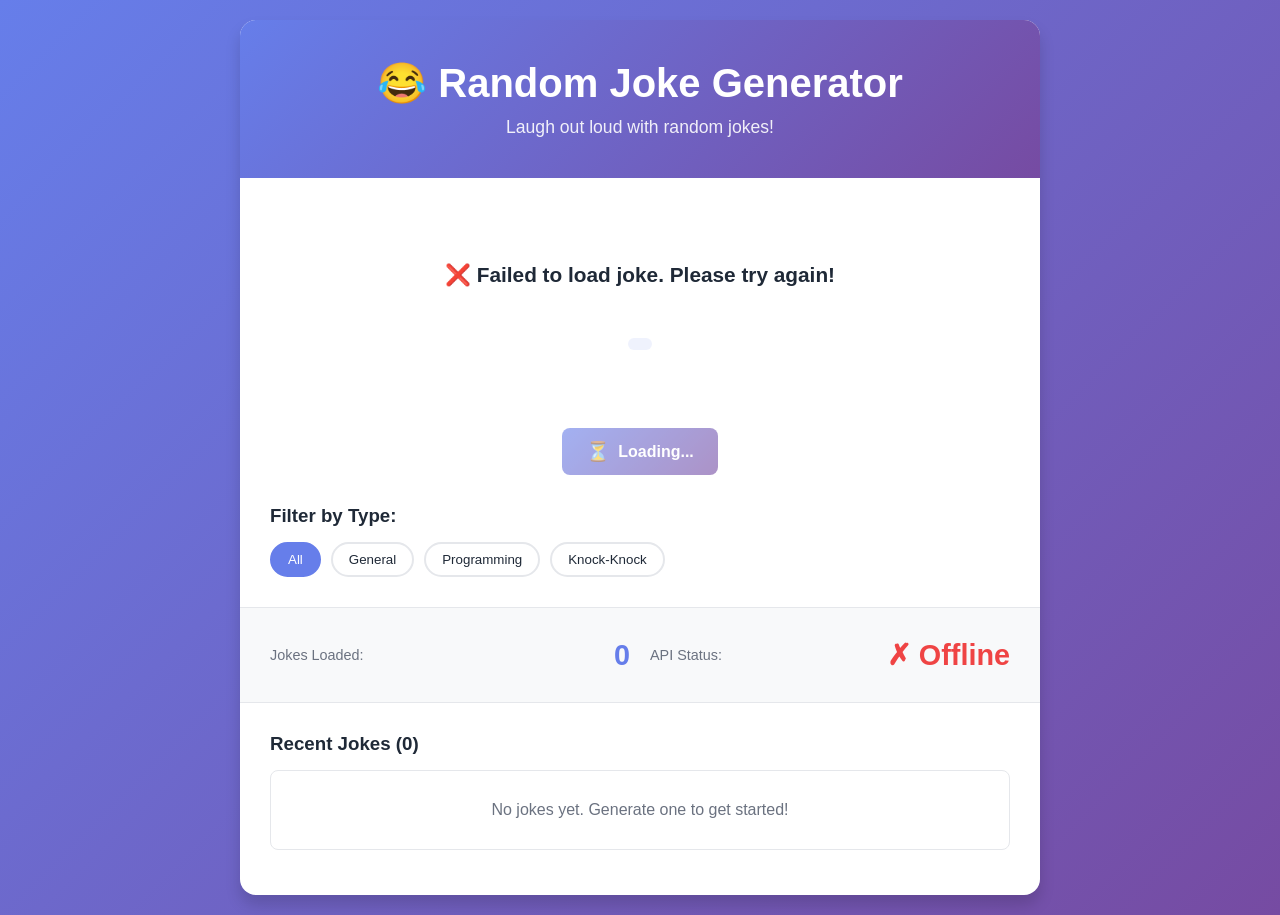
==== joke-index.html @ f7f8cf85 "Add complete Random Joke Generator with HTML, CSS, and JavaScript" ====
<!DOCTYPE html>
<html lang="en">
<head>
    <meta charset="UTF-8">
    <meta name="viewport" content="width=device-width, initial-scale=1.0">
    <title>Random Joke Generator</title>
    <link rel="stylesheet" href="joke-style.css">
</head>
<body>
    <div class="container">
        <div class="joke-card">
            <div class="header">
                <h1>😂 Random Joke Generator</h1>
                <p class="subtitle">Laugh out loud with random jokes!</p>
            </div>

            <div class="joke-display">
                <div class="joke-content" id="jokeContent">
                    <p class="loading">Loading a joke for you...</p>
                </div>
                <div class="joke-type" id="jokeType"></div>
            </div>

            <div class="controls">
                <button class="btn btn-primary" id="newJokeBtn" onclick="getNewJoke()">
                    <span class="btn-icon">🎭</span> Get New Joke
                </button>
                <button class="btn btn-secondary" id="copyBtn" onclick="copyJoke()" style="display: none;">
                    <span class="btn-icon">📋</span> Copy Joke
                </button>
                <button class="btn btn-info" id="shareBtn" onclick="shareJoke()" style="display: none;">
                    <span class="btn-icon">🔗</span> Share
                </button>
            </div>

            <div class="filter-section">
                <h3>Filter by Type:</h3>
                <div class="filter-buttons">
                    <button class="filter-btn active" onclick="setFilter('all')">All</button>
                    <button class="filter-btn" onclick="setFilter('general')">General</button>
                    <button class="filter-btn" onclick="setFilter('programming')">Programming</button>
                    <button class="filter-btn" onclick="setFilter('knock-knock')">Knock-Knock</button>
                </div>
            </div>

            <div class="stats">
                <div class="stat">
                    <span class="stat-label">Jokes Loaded:</span>
                    <span class="stat-value" id="jokesCount">0</span>
                </div>
                <div class="stat">
                    <span class="stat-label">API Status:</span>
                    <span class="stat-value status-good" id="apiStatus">✓ Online</span>
                </div>
            </div>

            <div class="history-section">
                <h3>Recent Jokes <span id="historyCount">(0)</span></h3>
                <div class="history-list" id="historyList">
                    <p class="empty-message">No jokes yet. Generate one to get started!</p>
                </div>
                <button class="btn btn-danger btn-small" id="clearHistoryBtn" onclick="clearHistory()" style="display: none;">
                    Clear History
                </button>
            </div>
        </div>
    </div>

    <!-- Toast Notification -->
    <div class="toast" id="toast"></div>

    <script src="joke-app.js"></script>
</body>
</html>
---- joke-style.css ----
* {
    margin: 0;
    padding: 0;
    box-sizing: border-box;
}

:root {
    --primary-color: #667eea;
    --secondary-color: #764ba2;
    --success-color: #10b981;
    --danger-color: #ef4444;
    --info-color: #06b6d4;
    --warning-color: #f59e0b;
    --light-bg: #f8f9fa;
    --card-bg: #ffffff;
    --border-color: #e5e7eb;
    --text-dark: #1f2937;
    --text-light: #6b7280;
    --shadow-sm: 0 1px 2px rgba(0, 0, 0, 0.05);
    --shadow-md: 0 4px 6px rgba(0, 0, 0, 0.1);
    --shadow-lg: 0 10px 15px rgba(0, 0, 0, 0.15);
}

body {
    font-family: 'Segoe UI', Tahoma, Geneva, Verdana, sans-serif;
    background: linear-gradient(135deg, #667eea 0%, #764ba2 100%);
    min-height: 100vh;
    display: flex;
    align-items: center;
    justify-content: center;
    padding: 20px;
}

.container {
    width: 100%;
    max-width: 800px;
}

.joke-card {
    background: var(--card-bg);
    border-radius: 16px;
    box-shadow: var(--shadow-lg);
    overflow: hidden;
}

.header {
    background: linear-gradient(135deg, #667eea 0%, #764ba2 100%);
    color: white;
    padding: 40px 30px;
    text-align: center;
}

.header h1 {
    font-size: 2.5em;
    margin-bottom: 10px;
}

.subtitle {
    font-size: 1.1em;
    opacity: 0.9;
}

.joke-display {
    padding: 40px 30px;
    min-height: 250px;
    display: flex;
    flex-direction: column;
    justify-content: center;
    align-items: center;
}

.joke-content {
    width: 100%;
    text-align: center;
    margin-bottom: 20px;
}

.joke-content p {
    font-size: 1.3em;
    line-height: 1.8;
    color: var(--text-dark);
    word-wrap: break-word;
    margin-bottom: 15px;
}

.joke-content .punchline {
    font-size: 1.2em;
    color: var(--primary-color);
    font-weight: 600;
    margin-top: 20px;
    padding-top: 20px;
    border-top: 2px solid var(--border-color);
}

.loading {
    color: var(--text-light);
    font-style: italic;
}

.error {
    color: var(--danger-color);
    font-weight: 600;
}

.joke-type {
    display: inline-block;
    background: rgba(102, 126, 234, 0.1);
    color: var(--primary-color);
    padding: 6px 12px;
    border-radius: 20px;
    font-size: 0.9em;
    font-weight: 600;
    text-transform: capitalize;
    margin-top: 10px;
}

.controls {
    display: flex;
    gap: 10px;
    padding: 0 30px 30px;
    flex-wrap: wrap;
    justify-content: center;
}

.btn {
    padding: 12px 24px;
    border: none;
    border-radius: 8px;
    font-size: 1em;
    cursor: pointer;
    transition: all 0.3s ease;
    font-weight: 600;
    display: flex;
    align-items: center;
    gap: 8px;
}

.btn-icon {
    font-size: 1.2em;
}

.btn-primary {
    background: linear-gradient(135deg, #667eea 0%, #764ba2 100%);
    color: white;
}

.btn-primary:hover {
    transform: translateY(-2px);
    box-shadow: var(--shadow-md);
}

.btn-primary:active {
    transform: translateY(0);
}

.btn-secondary {
    background: var(--text-light);
    color: white;
}

.btn-secondary:hover {
    background: var(--text-dark);
    transform: translateY(-2px);
}

.btn-info {
    background: var(--info-color);
    color: white;
}

.btn-info:hover {
    background: #0891b2;
    transform: translateY(-2px);
}

.btn-danger {
    background: var(--danger-color);
    color: white;
}

.btn-danger:hover {
    background: #dc2626;
}

.btn-small {
    padding: 8px 16px;
    font-size: 0.9em;
}

.btn:disabled {
    opacity: 0.6;
    cursor: not-allowed;
    transform: none;
}

.filter-section {
    padding: 0 30px;
    margin-bottom: 30px;
}

.filter-section h3 {
    margin-bottom: 15px;
    color: var(--text-dark);
}

.filter-buttons {
    display: flex;
    gap: 10px;
    flex-wrap: wrap;
}

.filter-btn {
    padding: 8px 16px;
    border: 2px solid var(--border-color);
    background: white;
    border-radius: 20px;
    cursor: pointer;
    transition: all 0.3s ease;
    font-weight: 500;
    color: var(--text-dark);
}

.filter-btn:hover {
    border-color: var(--primary-color);
    color: var(--primary-color);
}

.filter-btn.active {
    background: var(--primary-color);
    color: white;
    border-color: var(--primary-color);
}

.stats {
    display: grid;
    grid-template-columns: repeat(auto-fit, minmax(150px, 1fr));
    gap: 20px;
    padding: 30px;
    background: var(--light-bg);
    border-top: 1px solid var(--border-color);
    border-bottom: 1px solid var(--border-color);
}

.stat {
    display: flex;
    justify-content: space-between;
    align-items: center;
}

.stat-label {
    color: var(--text-light);
    font-size: 0.9em;
    font-weight: 500;
}

.stat-value {
    font-size: 1.8em;
    font-weight: 700;
    color: var(--primary-color);
}

.status-good {
    color: var(--success-color);
}

.status-error {
    color: var(--danger-color);
}

.history-section {
    padding: 30px;
}

.history-section h3 {
    margin-bottom: 15px;
    color: var(--text-dark);
}

.history-list {
    max-height: 300px;
    overflow-y: auto;
    border: 1px solid var(--border-color);
    border-radius: 8px;
    padding: 0;
    margin-bottom: 15px;
}

.history-item {
    padding: 15px;
    border-bottom: 1px solid var(--border-color);
    cursor: pointer;
    transition: all 0.3s ease;
    background: white;
}

.history-item:last-child {
    border-bottom: none;
}

.history-item:hover {
    background: var(--light-bg);
    transform: translateX(5px);
}

.history-item-type {
    font-size: 0.85em;
    color: var(--text-light);
    margin-bottom: 5px;
    text-transform: capitalize;
}

.history-item-text {
    color: var(--text-dark);
    line-height: 1.5;
    word-break: break-word;
}

.empty-message {
    text-align: center;
    color: var(--text-light);
    padding: 30px 15px;
}

.toast {
    position: fixed;
    bottom: -100px;
    right: 20px;
    background: var(--text-dark);
    color: white;
    padding: 16px 24px;
    border-radius: 8px;
    box-shadow: var(--shadow-lg);
    transition: bottom 0.3s ease;
    z-index: 1000;
    max-width: 300px;
}

.toast.show {
    bottom: 20px;
}

.toast.success {
    background: var(--success-color);
}

.toast.error {
    background: var(--danger-color);
}

.history-list::-webkit-scrollbar {
    width: 6px;
}

.history-list::-webkit-scrollbar-track {
    background: var(--light-bg);
    border-radius: 3px;
}

.history-list::-webkit-scrollbar-thumb {
    background: var(--primary-color);
    border-radius: 3px;
}

.history-list::-webkit-scrollbar-thumb:hover {
    background: var(--secondary-color);
}

@media (max-width: 600px) {
    .header h1 {
        font-size: 1.8em;
    }

    .joke-display {
        padding: 30px 20px;
        min-height: 200px;
    }

    .joke-content p {
        font-size: 1.1em;
    }

    .controls {
        padding: 0 20px 20px;
    }

    .filter-section,
    .stats,
    .history-section {
        padding: 20px;
    }

    .btn {
        flex: 1;
        min-width: 120px;
    }

    .filter-buttons {
        flex-direction: column;
    }

    .filter-btn {
        width: 100%;
    }

    .stats {
        grid-template-columns: 1fr;
    }

    .stat {
        flex-direction: column;
        gap: 5px;
    }

    .toast {
        right: 10px;
        left: 10px;
        max-width: none;
    }
}

@keyframes pulse {
    0%, 100% { opacity: 1; }
    50% { opacity: 0.5; }
}
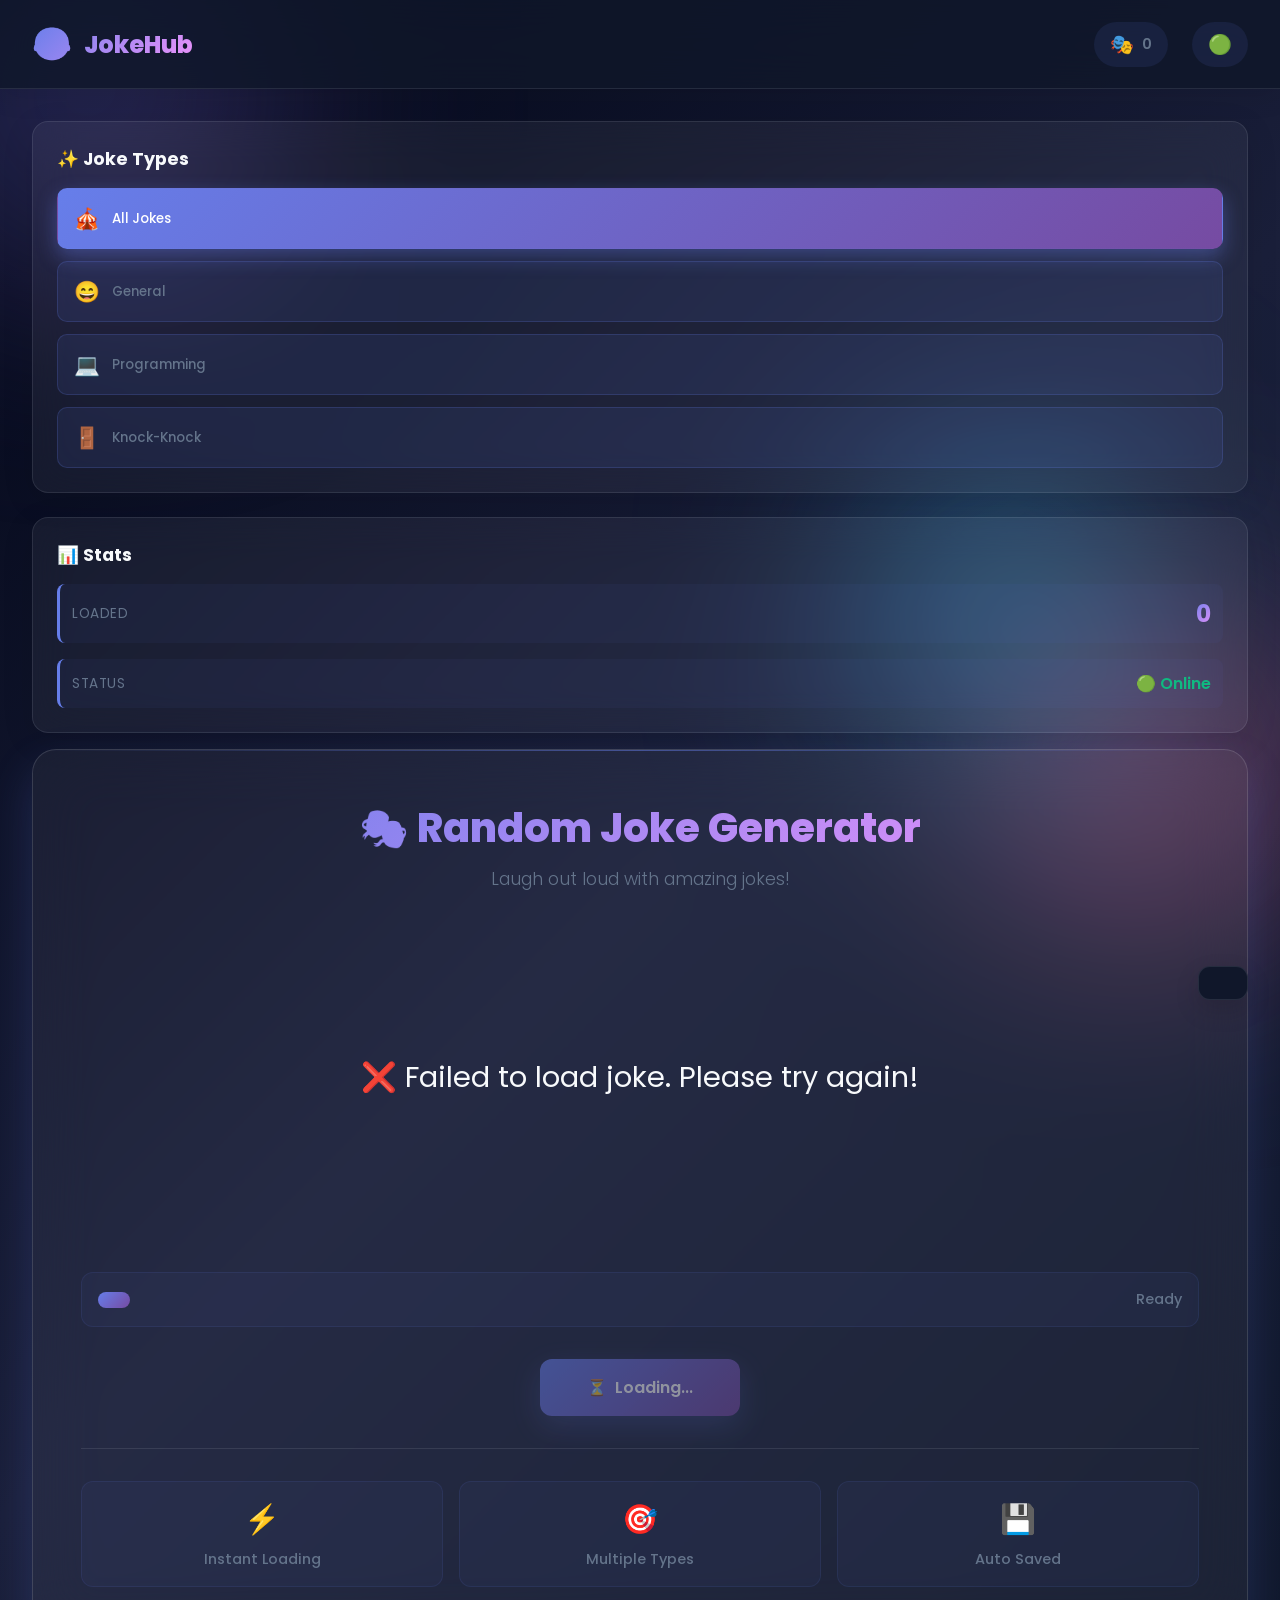
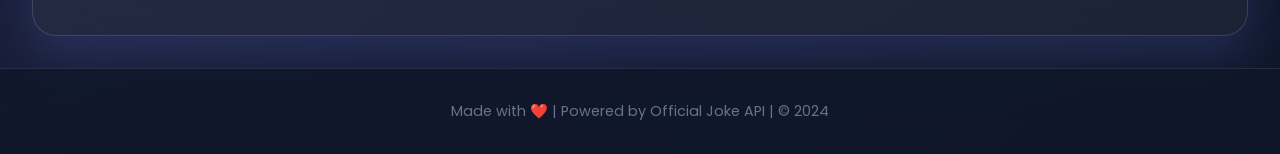
==== commit cc3ad069: "🎨 Upgrade joke generator with amazing cool modern glassmorphism design and layout" ====
--- a/joke-index.html
+++ b/joke-index.html
@@ -3,72 +3,159 @@
 <head>
     <meta charset="UTF-8">
     <meta name="viewport" content="width=device-width, initial-scale=1.0">
-    <title>Random Joke Generator</title>
+    <title>Random Joke Generator - Cool Design</title>
     <link rel="stylesheet" href="joke-style.css">
 </head>
 <body>
+    <!-- Animated Background -->
+    <div class="animated-bg">
+        <div class="blob blob-1"></div>
+        <div class="blob blob-2"></div>
+        <div class="blob blob-3"></div>
+    </div>
+
     <div class="container">
-        <div class="joke-card">
-            <div class="header">
-                <h1>😂 Random Joke Generator</h1>
-                <p class="subtitle">Laugh out loud with random jokes!</p>
+        <!-- Navigation Header -->
+        <div class="navbar">
+            <div class="nav-brand">
+                <span class="brand-icon">😂</span>
+                <span class="brand-text">JokeHub</span>
             </div>
-
-            <div class="joke-display">
-                <div class="joke-content" id="jokeContent">
-                    <p class="loading">Loading a joke for you...</p>
+            <div class="nav-stats">
+                <div class="nav-stat">
+                    <span class="stat-icon">🎭</span>
+                    <span id="navJokesCount">0</span>
                 </div>
-                <div class="joke-type" id="jokeType"></div>
-            </div>
-
-            <div class="controls">
-                <button class="btn btn-primary" id="newJokeBtn" onclick="getNewJoke()">
-                    <span class="btn-icon">🎭</span> Get New Joke
-                </button>
-                <button class="btn btn-secondary" id="copyBtn" onclick="copyJoke()" style="display: none;">
-                    <span class="btn-icon">📋</span> Copy Joke
-                </button>
-                <button class="btn btn-info" id="shareBtn" onclick="shareJoke()" style="display: none;">
-                    <span class="btn-icon">🔗</span> Share
-                </button>
-            </div>
-
-            <div class="filter-section">
-                <h3>Filter by Type:</h3>
-                <div class="filter-buttons">
-                    <button class="filter-btn active" onclick="setFilter('all')">All</button>
-                    <button class="filter-btn" onclick="setFilter('general')">General</button>
-                    <button class="filter-btn" onclick="setFilter('programming')">Programming</button>
-                    <button class="filter-btn" onclick="setFilter('knock-knock')">Knock-Knock</button>
+                <div class="nav-stat">
+                    <span class="stat-icon" id="navApiStatus">🟢</span>
                 </div>
             </div>
+        </div>
 
-            <div class="stats">
-                <div class="stat">
-                    <span class="stat-label">Jokes Loaded:</span>
-                    <span class="stat-value" id="jokesCount">0</span>
+        <div class="main-content">
+            <!-- Sidebar -->
+            <aside class="sidebar">
+                <div class="sidebar-card filter-card">
+                    <h3>✨ Joke Types</h3>
+                    <div class="filter-buttons-vertical">
+                        <button class="filter-btn-vertical active" onclick="setFilter('all')">
+                            <span class="filter-icon">🎪</span>
+                            <span>All Jokes</span>
+                        </button>
+                        <button class="filter-btn-vertical" onclick="setFilter('general')">
+                            <span class="filter-icon">😄</span>
+                            <span>General</span>
+                        </button>
+                        <button class="filter-btn-vertical" onclick="setFilter('programming')">
+                            <span class="filter-icon">💻</span>
+                            <span>Programming</span>
+                        </button>
+                        <button class="filter-btn-vertical" onclick="setFilter('knock-knock')">
+                            <span class="filter-icon">🚪</span>
+                            <span>Knock-Knock</span>
+                        </button>
+                    </div>
                 </div>
-                <div class="stat">
-                    <span class="stat-label">API Status:</span>
-                    <span class="stat-value status-good" id="apiStatus">✓ Online</span>
+
+                <div class="sidebar-card stats-card">
+                    <h3>📊 Stats</h3>
+                    <div class="stats-vertical">
+                        <div class="stat-item">
+                            <span class="stat-label">Loaded</span>
+                            <span class="stat-value-big" id="sidebarJokesCount">0</span>
+                        </div>
+                        <div class="stat-item">
+                            <span class="stat-label">Status</span>
+                            <span class="stat-status" id="sidebarApiStatus">🟢 Online</span>
+                        </div>
+                    </div>
                 </div>
-            </div>
+            </aside>
 
-            <div class="history-section">
-                <h3>Recent Jokes <span id="historyCount">(0)</span></h3>
-                <div class="history-list" id="historyList">
-                    <p class="empty-message">No jokes yet. Generate one to get started!</p>
+            <!-- Main Joke Display -->
+            <main class="main-joke-section">
+                <div class="joke-card-main">
+                    <div class="joke-card-header">
+                        <h1>🎭 Random Joke Generator</h1>
+                        <p class="header-subtitle">Laugh out loud with amazing jokes!</p>
+                    </div>
+
+                    <div class="joke-display-main">
+                        <div class="joke-content-main" id="jokeContent">
+                            <div class="loading-spinner">
+                                <div class="spinner"></div>
+                                <p>Loading a joke for you...</p>
+                            </div>
+                        </div>
+                    </div>
+
+                    <div class="joke-info-bar">
+                        <span class="joke-type-badge" id="jokeType">Waiting...</span>
+                        <span class="joke-counter" id="jokeCounter">Ready</span>
+                    </div>
+
+                    <div class="controls-main">
+                        <button class="btn btn-main" id="newJokeBtn" onclick="getNewJoke()">
+                            <span class="btn-icon-main">🎭</span>
+                            <span class="btn-text">Get New Joke</span>
+                            <span class="btn-shimmer"></span>
+                        </button>
+                        <button class="btn btn-secondary-main" id="copyBtn" onclick="copyJoke()" style="display: none;">
+                            <span class="btn-icon-main">📋</span>
+                            <span>Copy</span>
+                        </button>
+                        <button class="btn btn-secondary-main" id="shareBtn" onclick="shareJoke()" style="display: none;">
+                            <span class="btn-icon-main">🔗</span>
+                            <span>Share</span>
+                        </button>
+                    </div>
+
+                    <div class="joke-features">
+                        <div class="feature">
+                            <span class="feature-icon">⚡</span>
+                            <span class="feature-text">Instant Loading</span>
+                        </div>
+                        <div class="feature">
+                            <span class="feature-icon">🎯</span>
+                            <span class="feature-text">Multiple Types</span>
+                        </div>
+                        <div class="feature">
+                            <span class="feature-icon">💾</span>
+                            <span class="feature-text">Auto Saved</span>
+                        </div>
+                    </div>
                 </div>
-                <button class="btn btn-danger btn-small" id="clearHistoryBtn" onclick="clearHistory()" style="display: none;">
-                    Clear History
-                </button>
-            </div>
+            </main>
+
+            <!-- Right Sidebar - History -->
+            <aside class="sidebar sidebar-right">
+                <div class="sidebar-card history-card">
+                    <div class="history-header">
+                        <h3>📜 Recent Jokes</h3>
+                        <span class="history-badge" id="historyCount">0</span>
+                    </div>
+                    <div class="history-list-scroll" id="historyList">
+                        <p class="empty-history">No jokes yet. Generate one!</p>
+                    </div>
+                    <button class="btn btn-clear" id="clearHistoryBtn" onclick="clearHistory()" style="display: none;">
+                        🗑️ Clear
+                    </button>
+                </div>
+            </aside>
         </div>
+
+        <!-- Footer -->
+        <footer class="footer">
+            <p>Made with ❤️ | Powered by Official Joke API | © 2024</p>
+        </footer>
     </div>
 
     <!-- Toast Notification -->
     <div class="toast" id="toast"></div>
 
+    <!-- Particle Effect -->
+    <div class="particle-container" id="particleContainer"></div>
+
     <script src="joke-app.js"></script>
 </body>
 </html>
--- a/joke-style.css
+++ b/joke-style.css
@@ -1,3 +1,5 @@
+@import url('https://fonts.googleapis.com/css2?family=Poppins:wght@300;400;500;600;700;800&display=swap');
+
 * {
     margin: 0;
     padding: 0;
@@ -5,420 +7,875 @@
 }
 
 :root {
-    --primary-color: #667eea;
-    --secondary-color: #764ba2;
-    --success-color: #10b981;
-    --danger-color: #ef4444;
-    --info-color: #06b6d4;
-    --warning-color: #f59e0b;
-    --light-bg: #f8f9fa;
-    --card-bg: #ffffff;
-    --border-color: #e5e7eb;
-    --text-dark: #1f2937;
-    --text-light: #6b7280;
+    --primary: #667eea;
+    --secondary: #764ba2;
+    --accent: #f093fb;
+    --success: #10b981;
+    --danger: #ef4444;
+    --warning: #f59e0b;
+    --info: #06b6d4;
+    --dark: #0f172a;
+    --darker: #020617;
+    --light: #f8fafc;
+    --gray-light: #e2e8f0;
+    --gray: #cbd5e1;
+    --gray-dark: #64748b;
+    --text: #1e293b;
+    --text-light: #64748b;
     --shadow-sm: 0 1px 2px rgba(0, 0, 0, 0.05);
     --shadow-md: 0 4px 6px rgba(0, 0, 0, 0.1);
-    --shadow-lg: 0 10px 15px rgba(0, 0, 0, 0.15);
+    --shadow-lg: 0 10px 25px rgba(0, 0, 0, 0.15);
+    --shadow-xl: 0 20px 45px rgba(102, 126, 234, 0.2);
+}
+
+html {
+    scroll-behavior: smooth;
 }
 
 body {
-    font-family: 'Segoe UI', Tahoma, Geneva, Verdana, sans-serif;
+    font-family: 'Poppins', sans-serif;
+    background: linear-gradient(135deg, var(--darker) 0%, #1a1f3a 50%, var(--dark) 100%);
+    min-height: 100vh;
+    color: var(--text);
+    overflow-x: hidden;
+    position: relative;
+}
+
+/* Animated Background */
+.animated-bg {
+    position: fixed;
+    top: 0;
+    left: 0;
+    width: 100%;
+    height: 100%;
+    z-index: 0;
+    pointer-events: none;
+}
+
+.blob {
+    position: absolute;
+    border-radius: 50%;
+    filter: blur(100px);
+    opacity: 0.3;
+    mix-blend-mode: screen;
+}
+
+.blob-1 {
+    width: 400px;
+    height: 400px;
     background: linear-gradient(135deg, #667eea 0%, #764ba2 100%);
+    top: -100px;
+    left: -100px;
+    animation: float 20s infinite ease-in-out;
+}
+
+.blob-2 {
+    width: 350px;
+    height: 350px;
+    background: linear-gradient(135deg, #f093fb 0%, #f5576c 100%);
+    bottom: -50px;
+    right: -50px;
+    animation: float 25s infinite ease-in-out reverse;
+    animation-delay: 5s;
+}
+
+.blob-3 {
+    width: 300px;
+    height: 300px;
+    background: linear-gradient(135deg, #4facfe 0%, #00f2fe 100%);
+    top: 50%;
+    right: 10%;
+    animation: float 30s infinite ease-in-out;
+    animation-delay: 10s;
+}
+
+@keyframes float {
+    0%, 100% {
+        transform: translate(0, 0) scale(1);
+    }
+    33% {
+        transform: translate(30px, -50px) scale(1.1);
+    }
+    66% {
+        transform: translate(-20px, 20px) scale(0.9);
+    }
+}
+
+.container {
+    position: relative;
+    z-index: 1;
+    display: flex;
+    flex-direction: column;
     min-height: 100vh;
-    display: flex;
-    align-items: center;
+}
+
+/* Navigation Bar */
+.navbar {
+    background: rgba(15, 23, 42, 0.8);
+    backdrop-filter: blur(20px);
+    border-bottom: 1px solid rgba(226, 232, 240, 0.1);
+    padding: 1.25rem 2rem;
+    display: flex;
+    justify-content: space-between;
+    align-items: center;
+    position: sticky;
+    top: 0;
+    z-index: 100;
+    box-shadow: 0 4px 30px rgba(0, 0, 0, 0.1);
+}
+
+.nav-brand {
+    display: flex;
+    align-items: center;
+    gap: 0.75rem;
+    font-size: 1.5rem;
+    font-weight: 800;
+    background: linear-gradient(135deg, #667eea 0%, #f093fb 100%);
+    -webkit-background-clip: text;
+    -webkit-text-fill-color: transparent;
+    background-clip: text;
+}
+
+.brand-icon {
+    font-size: 2rem;
+}
+
+.nav-stats {
+    display: flex;
+    gap: 1.5rem;
+    align-items: center;
+}
+
+.nav-stat {
+    display: flex;
+    align-items: center;
+    gap: 0.5rem;
+    background: rgba(102, 126, 234, 0.1);
+    padding: 0.5rem 1rem;
+    border-radius: 50px;
+    font-weight: 600;
+    color: var(--text-light);
+    font-size: 0.9rem;
+}
+
+.stat-icon {
+    font-size: 1.2rem;
+}
+
+/* Main Layout */
+.main-content {
+    display: grid;
+    grid-template-columns: 280px 1fr 320px;
+    gap: 2rem;
+    padding: 2rem;
+    flex: 1;
+    max-width: 1600px;
+    margin: 0 auto;
+    width: 100%;
+}
+
+/* Sidebar */
+.sidebar {
+    display: flex;
+    flex-direction: column;
+    gap: 1.5rem;
+}
+
+.sidebar-card {
+    background: rgba(255, 255, 255, 0.05);
+    backdrop-filter: blur(20px);
+    border: 1px solid rgba(226, 232, 240, 0.1);
+    border-radius: 16px;
+    padding: 1.5rem;
+    box-shadow: 0 8px 32px rgba(0, 0, 0, 0.1);
+    transition: all 0.3s ease;
+}
+
+.sidebar-card:hover {
+    background: rgba(255, 255, 255, 0.08);
+    border-color: rgba(102, 126, 234, 0.3);
+    transform: translateY(-5px);
+}
+
+.sidebar-card h3 {
+    color: var(--light);
+    margin-bottom: 1rem;
+    font-size: 1.1rem;
+    display: flex;
+    align-items: center;
+    gap: 0.5rem;
+}
+
+/* Filter Buttons */
+.filter-buttons-vertical {
+    display: flex;
+    flex-direction: column;
+    gap: 0.75rem;
+}
+
+.filter-btn-vertical {
+    display: flex;
+    align-items: center;
+    gap: 0.75rem;
+    padding: 0.875rem 1rem;
+    background: rgba(102, 126, 234, 0.1);
+    border: 1px solid rgba(102, 126, 234, 0.2);
+    border-radius: 10px;
+    color: var(--text-light);
+    cursor: pointer;
+    transition: all 0.3s ease;
+    font-weight: 500;
+    font-family: 'Poppins', sans-serif;
+}
+
+.filter-btn-vertical:hover {
+    background: rgba(102, 126, 234, 0.2);
+    border-color: rgba(102, 126, 234, 0.4);
+    transform: translateX(5px);
+}
+
+.filter-btn-vertical.active {
+    background: linear-gradient(135deg, #667eea 0%, #764ba2 100%);
+    border-color: transparent;
+    color: white;
+    box-shadow: 0 8px 20px rgba(102, 126, 234, 0.4);
+}
+
+.filter-icon {
+    font-size: 1.3rem;
+}
+
+/* Stats Vertical */
+.stats-vertical {
+    display: flex;
+    flex-direction: column;
+    gap: 1rem;
+}
+
+.stat-item {
+    display: flex;
+    justify-content: space-between;
+    align-items: center;
+    padding: 0.75rem;
+    background: rgba(102, 126, 234, 0.05);
+    border-radius: 8px;
+    border-left: 3px solid var(--primary);
+}
+
+.stat-label {
+    font-size: 0.85rem;
+    color: var(--text-light);
+    text-transform: uppercase;
+    letter-spacing: 0.5px;
+}
+
+.stat-value-big {
+    font-size: 1.5rem;
+    font-weight: 700;
+    background: linear-gradient(135deg, #667eea 0%, #f093fb 100%);
+    -webkit-background-clip: text;
+    -webkit-text-fill-color: transparent;
+    background-clip: text;
+}
+
+.stat-status {
+    font-weight: 600;
+    color: var(--success);
+}
+
+/* Main Joke Section */
+.main-joke-section {
+    display: flex;
     justify-content: center;
-    padding: 20px;
-}
-
-.container {
+    align-items: center;
+}
+
+.joke-card-main {
     width: 100%;
-    max-width: 800px;
-}
-
-.joke-card {
-    background: var(--card-bg);
-    border-radius: 16px;
-    box-shadow: var(--shadow-lg);
+    background: rgba(255, 255, 255, 0.05);
+    backdrop-filter: blur(30px);
+    border: 1px solid rgba(226, 232, 240, 0.15);
+    border-radius: 24px;
+    padding: 3rem;
+    box-shadow: var(--shadow-xl);
     overflow: hidden;
-}
-
-.header {
+    position: relative;
+}
+
+.joke-card-main::before {
+    content: '';
+    position: absolute;
+    top: 0;
+    left: 0;
+    right: 0;
+    height: 1px;
+    background: linear-gradient(90deg, transparent, rgba(102, 126, 234, 0.5), transparent);
+}
+
+.joke-card-header {
+    text-align: center;
+    margin-bottom: 3rem;
+}
+
+.joke-card-header h1 {
+    font-size: 2.5rem;
+    font-weight: 800;
+    background: linear-gradient(135deg, #667eea 0%, #f093fb 100%);
+    -webkit-background-clip: text;
+    -webkit-text-fill-color: transparent;
+    background-clip: text;
+    margin-bottom: 0.5rem;
+}
+
+.header-subtitle {
+    color: var(--text-light);
+    font-size: 1.1rem;
+    font-weight: 300;
+}
+
+/* Joke Display */
+.joke-display-main {
+    min-height: 300px;
+    display: flex;
+    align-items: center;
+    justify-content: center;
+    margin-bottom: 2rem;
+    position: relative;
+}
+
+.joke-content-main {
+    width: 100%;
+    text-align: center;
+}
+
+.joke-content-main p {
+    font-size: 1.8rem;
+    line-height: 1.8;
+    color: var(--light);
+    margin-bottom: 1.5rem;
+    word-wrap: break-word;
+    animation: fadeIn 0.6s ease-out;
+}
+
+.joke-content-main .punchline {
+    font-size: 1.6rem;
+    font-weight: 700;
+    background: linear-gradient(135deg, #667eea 0%, #f093fb 100%);
+    -webkit-background-clip: text;
+    -webkit-text-fill-color: transparent;
+    background-clip: text;
+    margin-top: 1.5rem;
+    padding-top: 1.5rem;
+    border-top: 2px solid rgba(102, 126, 234, 0.3);
+}
+
+@keyframes fadeIn {
+    from {
+        opacity: 0;
+        transform: translateY(10px);
+    }
+    to {
+        opacity: 1;
+        transform: translateY(0);
+    }
+}
+
+/* Loading Spinner */
+.loading-spinner {
+    display: flex;
+    flex-direction: column;
+    align-items: center;
+    gap: 1.5rem;
+}
+
+.spinner {
+    width: 50px;
+    height: 50px;
+    border: 3px solid rgba(102, 126, 234, 0.2);
+    border-top-color: #667eea;
+    border-radius: 50%;
+    animation: spin 1s linear infinite;
+}
+
+@keyframes spin {
+    to { transform: rotate(360deg); }
+}
+
+.loading-spinner p {
+    color: var(--text-light);
+    font-size: 1rem;
+}
+
+/* Joke Info Bar */
+.joke-info-bar {
+    display: flex;
+    justify-content: space-between;
+    align-items: center;
+    padding: 1rem;
+    background: rgba(102, 126, 234, 0.05);
+    border-radius: 12px;
+    margin-bottom: 2rem;
+    border: 1px solid rgba(102, 126, 234, 0.1);
+}
+
+.joke-type-badge {
     background: linear-gradient(135deg, #667eea 0%, #764ba2 100%);
     color: white;
-    padding: 40px 30px;
-    text-align: center;
-}
-
-.header h1 {
-    font-size: 2.5em;
-    margin-bottom: 10px;
-}
-
-.subtitle {
-    font-size: 1.1em;
-    opacity: 0.9;
-}
-
-.joke-display {
-    padding: 40px 30px;
-    min-height: 250px;
-    display: flex;
-    flex-direction: column;
+    padding: 0.5rem 1rem;
+    border-radius: 20px;
+    font-weight: 600;
+    font-size: 0.9rem;
+    text-transform: capitalize;
+}
+
+.joke-counter {
+    color: var(--text-light);
+    font-size: 0.9rem;
+    font-weight: 500;
+}
+
+/* Controls */
+.controls-main {
+    display: flex;
+    gap: 1rem;
     justify-content: center;
-    align-items: center;
-}
-
-.joke-content {
-    width: 100%;
-    text-align: center;
-    margin-bottom: 20px;
-}
-
-.joke-content p {
-    font-size: 1.3em;
-    line-height: 1.8;
-    color: var(--text-dark);
-    word-wrap: break-word;
-    margin-bottom: 15px;
-}
-
-.joke-content .punchline {
-    font-size: 1.2em;
-    color: var(--primary-color);
-    font-weight: 600;
-    margin-top: 20px;
-    padding-top: 20px;
-    border-top: 2px solid var(--border-color);
-}
-
-.loading {
-    color: var(--text-light);
-    font-style: italic;
-}
-
-.error {
-    color: var(--danger-color);
-    font-weight: 600;
-}
-
-.joke-type {
-    display: inline-block;
-    background: rgba(102, 126, 234, 0.1);
-    color: var(--primary-color);
-    padding: 6px 12px;
-    border-radius: 20px;
-    font-size: 0.9em;
-    font-weight: 600;
-    text-transform: capitalize;
-    margin-top: 10px;
-}
-
-.controls {
-    display: flex;
-    gap: 10px;
-    padding: 0 30px 30px;
+    margin-bottom: 2rem;
     flex-wrap: wrap;
-    justify-content: center;
 }
 
 .btn {
-    padding: 12px 24px;
+    padding: 1rem 2rem;
     border: none;
-    border-radius: 8px;
-    font-size: 1em;
+    border-radius: 12px;
+    font-size: 1rem;
     cursor: pointer;
     transition: all 0.3s ease;
     font-weight: 600;
-    display: flex;
-    align-items: center;
-    gap: 8px;
-}
-
-.btn-icon {
-    font-size: 1.2em;
-}
-
-.btn-primary {
+    display: inline-flex;
+    align-items: center;
+    gap: 0.5rem;
+    font-family: 'Poppins', sans-serif;
+    position: relative;
+    overflow: hidden;
+}
+
+.btn-main {
     background: linear-gradient(135deg, #667eea 0%, #764ba2 100%);
     color: white;
-}
-
-.btn-primary:hover {
+    box-shadow: 0 10px 30px rgba(102, 126, 234, 0.3);
+    min-width: 200px;
+    justify-content: center;
+}
+
+.btn-main:hover {
+    transform: translateY(-3px);
+    box-shadow: 0 15px 40px rgba(102, 126, 234, 0.4);
+}
+
+.btn-main:active {
+    transform: translateY(-1px);
+}
+
+.btn-shimmer {
+    position: absolute;
+    top: -50%;
+    left: -50%;
+    width: 200%;
+    height: 200%;
+    background: linear-gradient(45deg, transparent, rgba(255, 255, 255, 0.3), transparent);
+    animation: shimmer 3s infinite;
+}
+
+@keyframes shimmer {
+    0% { transform: translate(-100%, -100%) rotate(45deg); }
+    100% { transform: translate(100%, 100%) rotate(45deg); }
+}
+
+.btn-secondary-main {
+    background: rgba(102, 126, 234, 0.15);
+    color: white;
+    border: 1px solid rgba(102, 126, 234, 0.3);
+}
+
+.btn-secondary-main:hover {
+    background: rgba(102, 126, 234, 0.25);
+    border-color: rgba(102, 126, 234, 0.5);
     transform: translateY(-2px);
-    box-shadow: var(--shadow-md);
-}
-
-.btn-primary:active {
-    transform: translateY(0);
-}
-
-.btn-secondary {
-    background: var(--text-light);
-    color: white;
-}
-
-.btn-secondary:hover {
-    background: var(--text-dark);
-    transform: translateY(-2px);
-}
-
-.btn-info {
-    background: var(--info-color);
-    color: white;
-}
-
-.btn-info:hover {
-    background: #0891b2;
-    transform: translateY(-2px);
-}
-
-.btn-danger {
-    background: var(--danger-color);
-    color: white;
-}
-
-.btn-danger:hover {
-    background: #dc2626;
-}
-
-.btn-small {
-    padding: 8px 16px;
-    font-size: 0.9em;
+}
+
+.btn-icon-main {
+    font-size: 1.3rem;
+}
+
+.btn-text {
+    font-weight: 700;
 }
 
 .btn:disabled {
-    opacity: 0.6;
+    opacity: 0.5;
     cursor: not-allowed;
     transform: none;
 }
 
-.filter-section {
-    padding: 0 30px;
-    margin-bottom: 30px;
-}
-
-.filter-section h3 {
-    margin-bottom: 15px;
-    color: var(--text-dark);
-}
-
-.filter-buttons {
-    display: flex;
-    gap: 10px;
-    flex-wrap: wrap;
-}
-
-.filter-btn {
-    padding: 8px 16px;
-    border: 2px solid var(--border-color);
-    background: white;
-    border-radius: 20px;
+/* Features */
+.joke-features {
+    display: grid;
+    grid-template-columns: repeat(3, 1fr);
+    gap: 1rem;
+    margin-top: 2rem;
+    padding-top: 2rem;
+    border-top: 1px solid rgba(226, 232, 240, 0.1);
+}
+
+.feature {
+    display: flex;
+    flex-direction: column;
+    align-items: center;
+    gap: 0.5rem;
+    padding: 1rem;
+    background: rgba(102, 126, 234, 0.05);
+    border-radius: 12px;
+    text-align: center;
+    border: 1px solid rgba(102, 126, 234, 0.1);
+    transition: all 0.3s ease;
+}
+
+.feature:hover {
+    background: rgba(102, 126, 234, 0.1);
+    border-color: rgba(102, 126, 234, 0.3);
+    transform: translateY(-5px);
+}
+
+.feature-icon {
+    font-size: 1.8rem;
+}
+
+.feature-text {
+    color: var(--text-light);
+    font-size: 0.9rem;
+    font-weight: 500;
+}
+
+/* History Card */
+.history-card {
+    display: flex;
+    flex-direction: column;
+    height: 100%;
+}
+
+.history-header {
+    display: flex;
+    justify-content: space-between;
+    align-items: center;
+    margin-bottom: 1rem;
+}
+
+.history-badge {
+    background: linear-gradient(135deg, #667eea 0%, #f093fb 100%);
+    color: white;
+    padding: 0.25rem 0.75rem;
+    border-radius: 50px;
+    font-size: 0.85rem;
+    font-weight: 700;
+}
+
+.history-list-scroll {
+    flex: 1;
+    overflow-y: auto;
+    margin-bottom: 1rem;
+}
+
+.history-list-scroll::-webkit-scrollbar {
+    width: 6px;
+}
+
+.history-list-scroll::-webkit-scrollbar-track {
+    background: rgba(102, 126, 234, 0.05);
+    border-radius: 3px;
+}
+
+.history-list-scroll::-webkit-scrollbar-thumb {
+    background: linear-gradient(135deg, #667eea 0%, #764ba2 100%);
+    border-radius: 3px;
+}
+
+.history-list-scroll::-webkit-scrollbar-thumb:hover {
+    background: #667eea;
+}
+
+.history-item {
+    padding: 0.875rem;
+    margin-bottom: 0.75rem;
+    background: rgba(102, 126, 234, 0.1);
+    border: 1px solid rgba(102, 126, 234, 0.2);
+    border-radius: 10px;
     cursor: pointer;
     transition: all 0.3s ease;
-    font-weight: 500;
-    color: var(--text-dark);
-}
-
-.filter-btn:hover {
-    border-color: var(--primary-color);
-    color: var(--primary-color);
-}
-
-.filter-btn.active {
-    background: var(--primary-color);
-    color: white;
-    border-color: var(--primary-color);
-}
-
-.stats {
-    display: grid;
-    grid-template-columns: repeat(auto-fit, minmax(150px, 1fr));
-    gap: 20px;
-    padding: 30px;
-    background: var(--light-bg);
-    border-top: 1px solid var(--border-color);
-    border-bottom: 1px solid var(--border-color);
-}
-
-.stat {
-    display: flex;
-    justify-content: space-between;
-    align-items: center;
-}
-
-.stat-label {
-    color: var(--text-light);
-    font-size: 0.9em;
-    font-weight: 500;
-}
-
-.stat-value {
-    font-size: 1.8em;
-    font-weight: 700;
-    color: var(--primary-color);
-}
-
-.status-good {
-    color: var(--success-color);
-}
-
-.status-error {
-    color: var(--danger-color);
-}
-
-.history-section {
-    padding: 30px;
-}
-
-.history-section h3 {
-    margin-bottom: 15px;
-    color: var(--text-dark);
-}
-
-.history-list {
-    max-height: 300px;
-    overflow-y: auto;
-    border: 1px solid var(--border-color);
-    border-radius: 8px;
-    padding: 0;
-    margin-bottom: 15px;
-}
-
-.history-item {
-    padding: 15px;
-    border-bottom: 1px solid var(--border-color);
-    cursor: pointer;
-    transition: all 0.3s ease;
-    background: white;
-}
-
-.history-item:last-child {
-    border-bottom: none;
 }
 
 .history-item:hover {
-    background: var(--light-bg);
+    background: rgba(102, 126, 234, 0.2);
+    border-color: rgba(102, 126, 234, 0.4);
     transform: translateX(5px);
 }
 
 .history-item-type {
-    font-size: 0.85em;
-    color: var(--text-light);
-    margin-bottom: 5px;
-    text-transform: capitalize;
+    font-size: 0.75rem;
+    color: var(--text-light);
+    margin-bottom: 0.25rem;
+    text-transform: uppercase;
+    letter-spacing: 0.5px;
 }
 
 .history-item-text {
-    color: var(--text-dark);
-    line-height: 1.5;
+    color: var(--light);
+    font-size: 0.85rem;
+    line-height: 1.4;
     word-break: break-word;
 }
 
-.empty-message {
+.empty-history {
+    color: var(--text-light);
     text-align: center;
-    color: var(--text-light);
-    padding: 30px 15px;
-}
-
+    padding: 2rem 1rem;
+    font-size: 0.9rem;
+}
+
+.btn-clear {
+    background: rgba(239, 68, 68, 0.15);
+    color: #fca5a5;
+    border: 1px solid rgba(239, 68, 68, 0.3);
+    width: 100%;
+    padding: 0.75rem;
+    font-size: 0.9rem;
+}
+
+.btn-clear:hover {
+    background: rgba(239, 68, 68, 0.25);
+    border-color: rgba(239, 68, 68, 0.5);
+}
+
+/* Footer */
+.footer {
+    background: rgba(15, 23, 42, 0.8);
+    backdrop-filter: blur(20px);
+    border-top: 1px solid rgba(226, 232, 240, 0.1);
+    padding: 2rem;
+    text-align: center;
+    color: var(--text-light);
+    font-size: 0.9rem;
+}
+
+/* Toast */
 .toast {
     position: fixed;
     bottom: -100px;
-    right: 20px;
-    background: var(--text-dark);
+    right: 2rem;
+    background: rgba(15, 23, 42, 0.95);
+    backdrop-filter: blur(20px);
     color: white;
-    padding: 16px 24px;
-    border-radius: 8px;
+    padding: 1rem 1.5rem;
+    border-radius: 12px;
     box-shadow: var(--shadow-lg);
     transition: bottom 0.3s ease;
     z-index: 1000;
     max-width: 300px;
+    border: 1px solid rgba(226, 232, 240, 0.1);
 }
 
 .toast.show {
-    bottom: 20px;
+    bottom: 2rem;
 }
 
 .toast.success {
-    background: var(--success-color);
+    border-color: rgba(16, 185, 129, 0.3);
 }
 
 .toast.error {
-    background: var(--danger-color);
-}
-
-.history-list::-webkit-scrollbar {
-    width: 6px;
-}
-
-.history-list::-webkit-scrollbar-track {
-    background: var(--light-bg);
-    border-radius: 3px;
-}
-
-.history-list::-webkit-scrollbar-thumb {
-    background: var(--primary-color);
-    border-radius: 3px;
-}
-
-.history-list::-webkit-scrollbar-thumb:hover {
-    background: var(--secondary-color);
+    border-color: rgba(239, 68, 68, 0.3);
+}
+
+/* Particle Container */
+.particle-container {
+    position: fixed;
+    width: 100%;
+    height: 100%;
+    top: 0;
+    left: 0;
+    z-index: 0;
+    pointer-events: none;
+}
+
+/* Responsive */
+@media (max-width: 1400px) {
+    .main-content {
+        grid-template-columns: 1fr;
+        gap: 1rem;
+    }
+
+    .sidebar-right {
+        display: none;
+    }
+}
+
+@media (max-width: 1024px) {
+    .main-content {
+        grid-template-columns: 1fr;
+        padding: 1rem;
+        gap: 1rem;
+    }
+
+    .sidebar {
+        grid-column: 1 / -1;
+        grid-template-columns: repeat(2, 1fr);
+        display: grid;
+    }
+
+    .joke-card-main {
+        padding: 2rem;
+    }
+
+    .joke-card-header h1 {
+        font-size: 2rem;
+    }
+
+    .joke-content-main p {
+        font-size: 1.3rem;
+    }
+}
+
+@media (max-width: 768px) {
+    .navbar {
+        padding: 1rem;
+    }
+
+    .nav-brand {
+        font-size: 1.2rem;
+    }
+
+    .brand-icon {
+        font-size: 1.5rem;
+    }
+
+    .nav-stats {
+        gap: 1rem;
+    }
+
+    .nav-stat {
+        padding: 0.4rem 0.8rem;
+        font-size: 0.8rem;
+    }
+
+    .main-content {
+        grid-template-columns: 1fr;
+    }
+
+    .sidebar {
+        grid-template-columns: 1fr;
+        grid-column: 1 / -1;
+    }
+
+    .joke-card-main {
+        padding: 1.5rem;
+    }
+
+    .joke-card-header h1 {
+        font-size: 1.6rem;
+    }
+
+    .header-subtitle {
+        font-size: 0.95rem;
+    }
+
+    .joke-content-main p {
+        font-size: 1.1rem;
+    }
+
+    .joke-content-main .punchline {
+        font-size: 1rem;
+    }
+
+    .controls-main {
+        flex-direction: column;
+    }
+
+    .btn-main {
+        width: 100%;
+        min-width: auto;
+    }
+
+    .btn-secondary-main {
+        width: 100%;
+    }
+
+    .joke-features {
+        grid-template-columns: 1fr;
+    }
+
+    .toast {
+        right: 1rem;
+        left: 1rem;
+    }
 }
 
 @media (max-width: 600px) {
-    .header h1 {
-        font-size: 1.8em;
-    }
-
-    .joke-display {
-        padding: 30px 20px;
+    .navbar {
+        padding: 0.75rem 1rem;
+    }
+
+    .nav-brand {
+        font-size: 1rem;
+    }
+
+    .brand-icon {
+        font-size: 1.2rem;
+    }
+
+    .main-content {
+        padding: 1rem;
+        gap: 1rem;
+    }
+
+    .joke-card-main {
+        padding: 1rem;
+        border-radius: 16px;
+    }
+
+    .joke-card-header {
+        margin-bottom: 2rem;
+    }
+
+    .joke-card-header h1 {
+        font-size: 1.3rem;
+    }
+
+    .joke-display-main {
         min-height: 200px;
     }
 
-    .joke-content p {
-        font-size: 1.1em;
-    }
-
-    .controls {
-        padding: 0 20px 20px;
-    }
-
-    .filter-section,
-    .stats,
-    .history-section {
-        padding: 20px;
+    .joke-content-main p {
+        font-size: 1rem;
+    }
+
+    .joke-content-main .punchline {
+        font-size: 0.9rem;
+    }
+
+    .controls-main {
+        gap: 0.5rem;
     }
 
     .btn {
-        flex: 1;
-        min-width: 120px;
-    }
-
-    .filter-buttons {
-        flex-direction: column;
-    }
-
-    .filter-btn {
-        width: 100%;
-    }
-
-    .stats {
-        grid-template-columns: 1fr;
-    }
-
-    .stat {
-        flex-direction: column;
-        gap: 5px;
-    }
-
-    .toast {
-        right: 10px;
-        left: 10px;
-        max-width: none;
-    }
-}
-
-@keyframes pulse {
-    0%, 100% { opacity: 1; }
-    50% { opacity: 0.5; }
+        padding: 0.75rem 1.5rem;
+        font-size: 0.9rem;
+    }
+
+    .btn-icon-main {
+        font-size: 1rem;
+    }
+
+    .footer {
+        padding: 1rem;
+        font-size: 0.8rem;
+    }
 }
